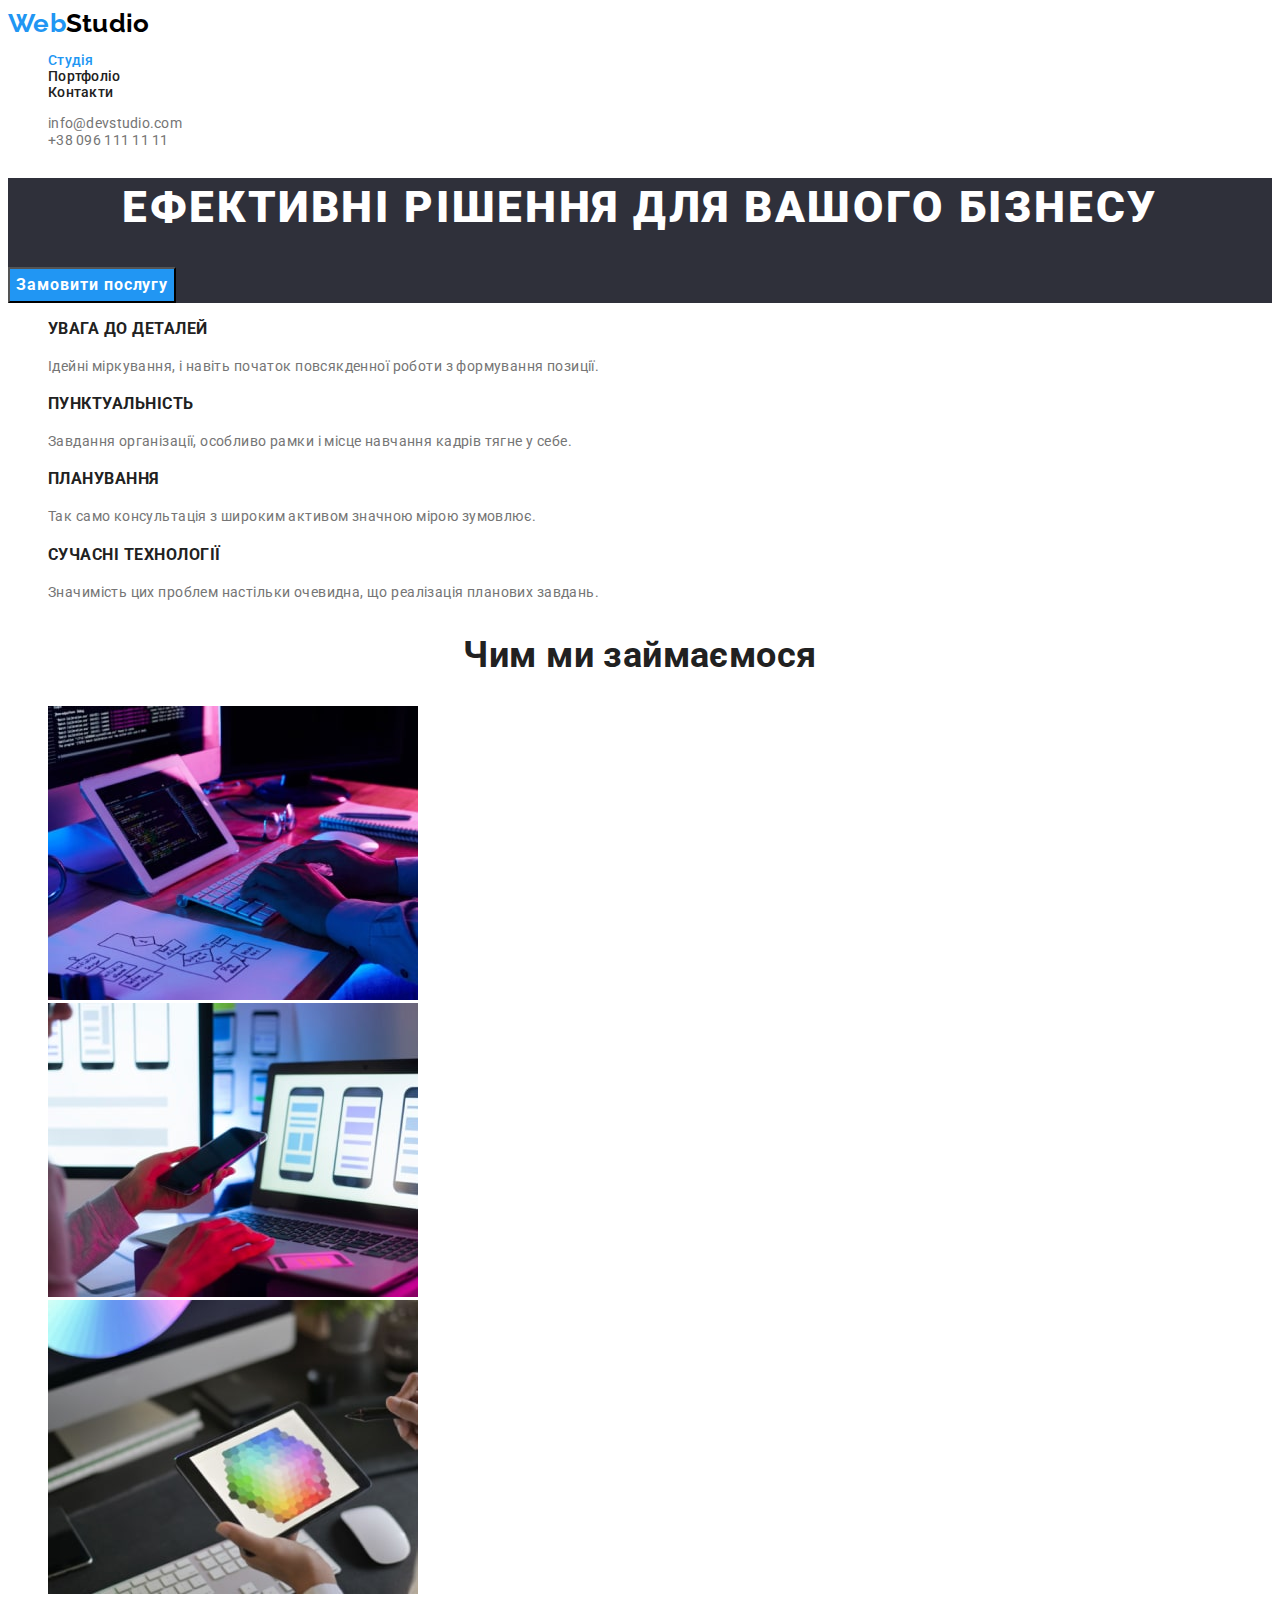
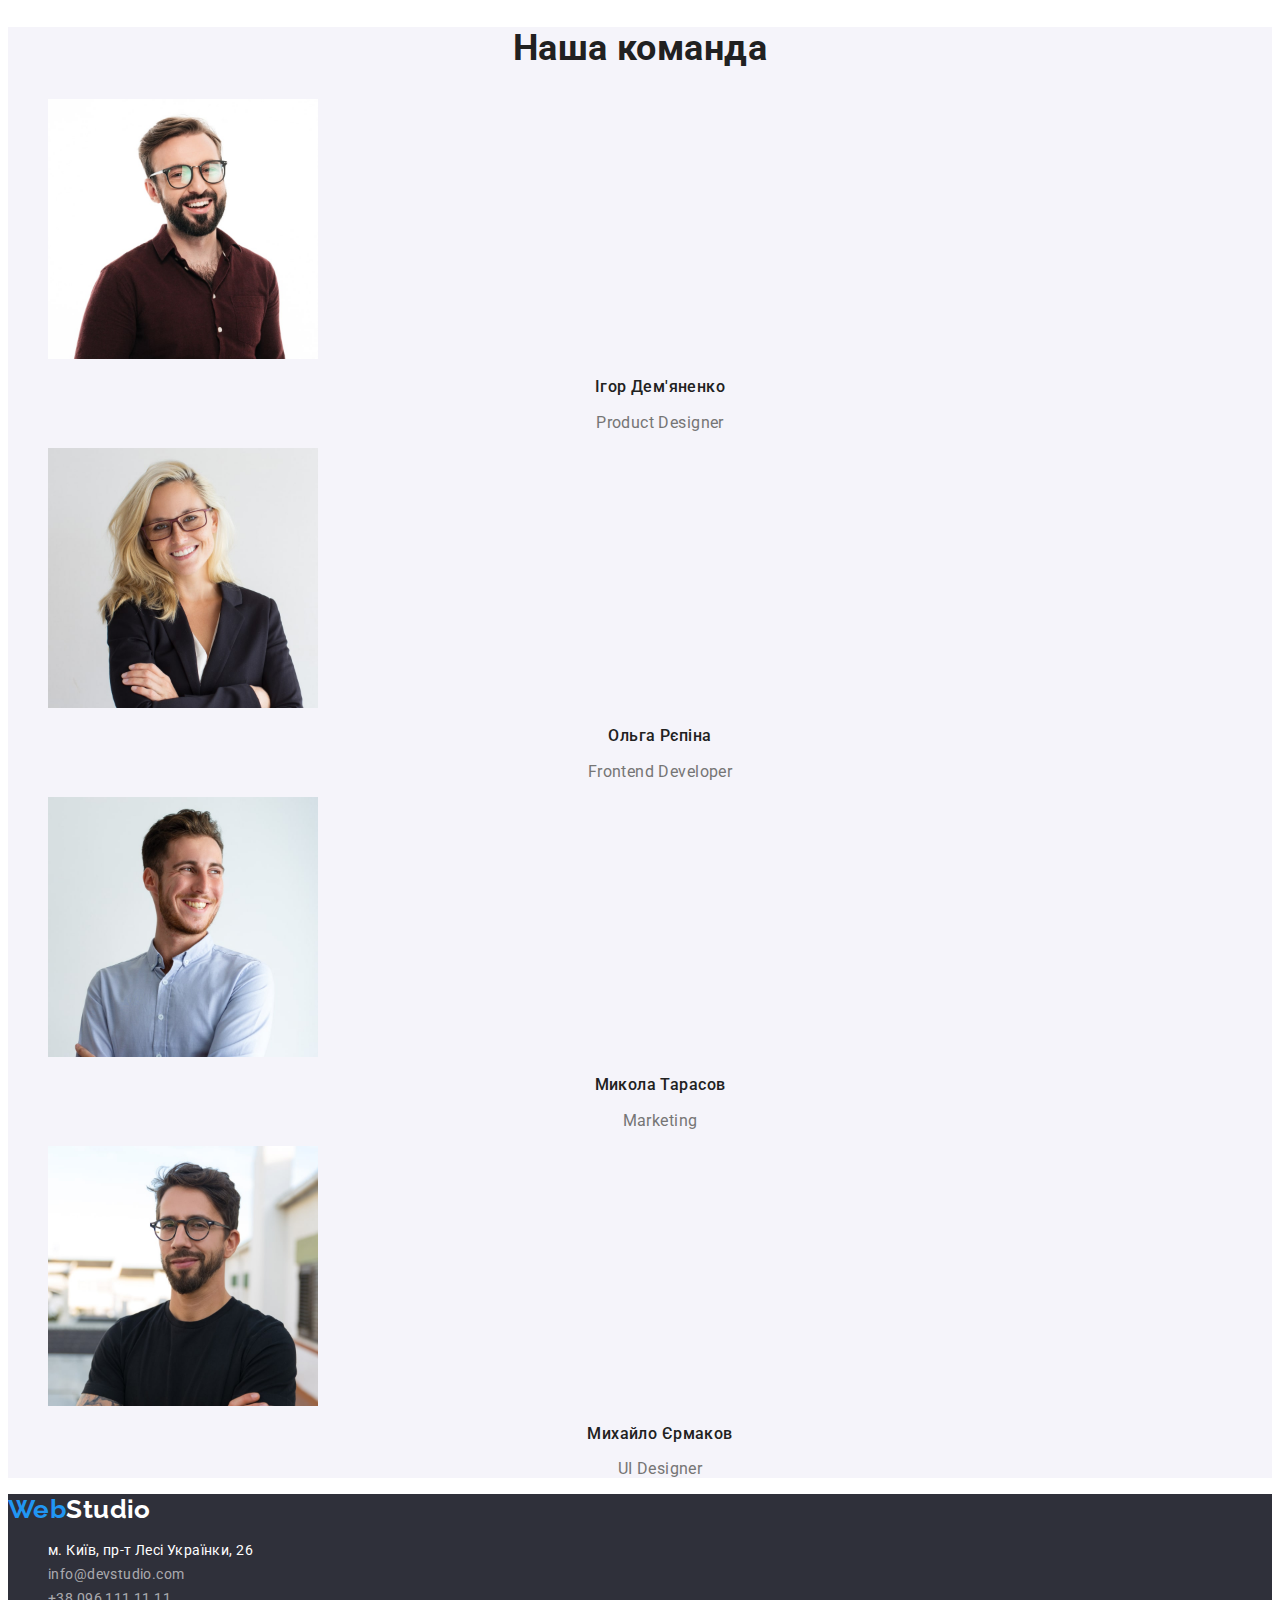
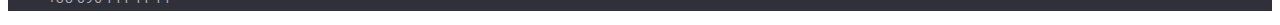
==== index.html @ 3c4848e3 "added initial files" ====
<!DOCTYPE html>
<html lang="uk">
<head>
    <meta charset="UTF-8">
    <meta http-equiv="X-UA-Compatible" content="IE=edge">
    <meta name="viewport" content="width=device-width, initial-scale=1.0">
    <title>WebStudio</title>
    <link
        href="https://fonts.googleapis.com/css2?family=Raleway:wght@700&family=Roboto:wght@400;500;700;900&display=swap"
        rel="stylesheet"/>
    <link rel="stylesheet" href="./css/styles.css">
</head>
<body>
    <header class="header">
        <nav class="header-nav">
            <a class="logo" href="./index.html"><span class="logo-web">Web</span>Studio</a>
            <ul class="header-nav-list list">
                <li><a class="header-nav-link link current" href="./index.html">Студія</a></li>
                <li><a class="header-nav-link link" href="./portfolio.html">Портфоліо</a></li>
                <li><a class="header-nav-link link" href="#">Контакти</a></li>
            </ul>
        </nav>
        <ul class="header-contact-list list">
            <li>
                <a class="header-contact-link link" href="mailto:info@devstudio.com">info@devstudio.com</a>
            </li>
            <li>
                <a class="header-contact-link link" href="tel:+380961111111">+38 096 111 11 11</a>
            </li>
        </ul>
    </header>
    <main>
        <!-- Hero Section -->
        <section class="hero">
            <h1 class="hero-title">Ефективні рішення для вашого бізнесу</h1>
            <button class="hero-btn" type="button">Замовити послугу</button>
        </section>
        <!-- Our Advantages Section -->
        <section class="advantages">
            <h2 class="visually-hidden">Наші переваги</h2>
            <ul class="advantages-list list">
                <li>
                    <h3 class="advantages-list-title">Увага до деталей</h3>
                    <p class="advantages-list-descr">Ідейні міркування, і навіть початок повсякденної роботи з формування позиції.</p>
                </li>
                <li>
                    <h3 class="advantages-list-title">Пунктуальність</h3>
                    <p class="advantages-list-descr">Завдання організації, особливо рамки і місце навчання кадрів тягне у себе.</p>
                </li>
                <li>
                    <h3 class="advantages-list-title">Планування</h3>
                    <p class="advantages-list-descr">Так само консультація з широким активом значною мірою зумовлює.</p>
                </li>
                <li>
                    <h3 class="advantages-list-title">Сучасні технології</h3>
                    <p class="advantages-list-descr">Значимість цих проблем настільки очевидна, що реалізація планових завдань.</p>
                </li>
            </ul>
        </section>
        <!-- About Section -->
        <section class="about">
            <h2 class="about-title">Чим ми займаємося</h2>
            <ul class="about-list list">
                <li><img class="about-list-img" src="./images/about/about-img-1.jpg" alt="Веб студія" width="370" height="294"></li>
                <li><img class="about-list-img" src="./images/about/about-img-2.jpg" alt="Веб студія" width="370" height="294"></li>
                <li><img class="about-list-img" src="./images/about/about-img-3.jpg" alt="Веб студія" width="370" height="294"></li>
            </ul>
        </section>
        <!-- Our team Section -->
        <section class="team">
            <h2 class="team-title">Наша команда</h2>
            <ul class="team-list list">
                <li>
                    <img class="team-list-img" src="./images/team/team-member-1.jpg" alt="Ігор Дем'яненко" width="270" height="260">
                    <h3 class="team-list-title">Ігор Дем'яненко</h3>
                    <p class="team-list-descr">Product Designer</p>
                </li>
                <li>
                    <img class="team-list-img" src="./images/team/team-member-2.jpg" alt="Ольга Рєпіна" width="270" height="260">
                    <h3 class="team-list-title">Ольга Рєпіна</h3>
                    <p class="team-list-descr">Frontend Developer</p>
                </li>
                <li>
                    <img class="team-list-img" src="./images/team/team-member-3.jpg" alt="Микола Тарасов" width="270" height="260">
                    <h3 class="team-list-title">Микола Тарасов</h3>
                    <p class="team-list-descr">Marketing</p>
                </li>
                <li>
                    <img class="team-list-img" src="./images/team/team-member-4.jpg" alt="Михайло Єрмаков" width="270" height="260">
                    <h3 class="team-list-title">Михайло Єрмаков</h3>
                    <p class="team-list-descr">UI Designer</p>
                </li>
            </ul>
        </section>
    </main>
    <footer class="footer">
        <a class="logo" href="./index.html"><span class="logo-web">Web</span>Studio</a>
        <address class="footer-address">
            <ul class="footer-list list">
                <li><a class="footer-list-link link address" href="https://goo.gl/maps/mnZD3GT6xmmtejTY8" rel="noopener noreferrer nofollow" target="_blank">м. Київ, пр-т Лесі Українки, 26</a></li>
                <li><a class="footer-list-link link" href="mailto:info@devstudio.com">info@devstudio.com</a></li>
                <li><a class="footer-list-link link" href="tel:+380961111111">+38 096 111 11 11</a></li>
            </ul>
        </address>
    </footer>
</body>
</html>
---- css/styles.css ----
:root {
    --first-primary-color: #212121;
    --second-primary-color: #757575;
    --accent-color: #2196F3;
    --white: #FFFFFF;
    --black: #000000;
    --grey: rgba(255, 255, 255, 0.6);
    --secondary-background-color: #2F303A;
    --additional-background-color: #F5F4FA;
    --active-btn-color: #188CE8;
}
/* body */
body {
    font-family: "Roboto", sans-serif;
    font-size: 14px;
    letter-spacing: 0.03em;
    color: var(--first-primary-color);
    background-color: var(--white);
}
/* link */
.link {
    text-decoration: none;
}
/* header */
.logo {
    font-family:"Raleway", sans-serif;
    font-weight: 700;
    font-size: 26px;
    line-height: 1.19;
    text-decoration: none;
}
.header .logo {
    color: var(--black);
}

.list {
    list-style: none;
}

.header-nav{
    font-weight: 500;
    line-height: 1.14;
    letter-spacing: 0.02em;
}

.header-nav-link {
    letter-spacing: 0.02em;
    color: var(--first-primary-color);
}
.link.current {
    color: var(--accent-color);
}
.header-contact-link {
    color: var(--second-primary-color);
    letter-spacing: 0.02em;
    line-height: 1.14;
}
/* hero */
.hero {
    background-color: var(--secondary-background-color);
}
.hero-title {
    font-weight: 900;
    font-size: 44px;
    line-height: 1.36;
    text-align: center;
    letter-spacing: 0.06em;
    text-transform: uppercase;
    color: var(--white);
}

.hero-btn {
    font-weight: 700;
    font-size: 16px;
    line-height: 1.86;
    /* display: flex;
    align-items: center; */
    text-align: center;
    letter-spacing: 0.06em;
    background-color: var(--accent-color);
    color: var(--white);
    cursor: pointer;
    font-family: inherit;
}
.hero-btn:hover, .hero-btn:focus {
    background-color: var(--active-btn-color);
}
/* Advantages Section */
.advantages-list-title {
    font-weight: 700;
    line-height: 1.14;
    letter-spacing: 0.03em;
    text-transform: uppercase;
}
.advantages-list-descr {
    line-height: 1.71;
    color: var(--second-primary-color)
}
/* About Section */
.about-title {
    font-weight: 700;
    font-size: 36px;
    line-height: 1.17;
    text-align: center;
}
/* Our Team Section */
.team {
   background-color: var(--additional-background-color);
}
.team-title {
    font-weight: 700;
    font-size: 36px;
    line-height: 1.17;
    text-align: center;
}
.team-list-title{
    font-weight: 500;
    font-size: 16px;
    line-height: 1.17;
    text-align: center;
}
.team-list-descr {
    font-size: 16px;
    line-height: 1.19;
    text-align: center;
    color: var(--second-primary-color)
}
/* footer */
.footer .logo {
    color: var(--white);
}


.logo-web {
    color: var(--accent-color);
}

.footer {
    background-color: var(--secondary-background-color);
}
.footer-list-link {
    line-height: 1.71;    
    color: var(--grey);
    font-style: inherit;
}
.footer-address{
    font-style: normal;
}
.address {
    color: var(--white)
}

.link:hover,
.link:focus {
    color: var(--accent-color);
}
.visually-hidden {
    position: absolute;
    white-space: nowrap;
    width: 1px;
    height: 1px;
    overflow: hidden;
    border: 0;
    padding: 0;
    clip: rect(0 0 0 0);
    clip-path: inset(50%);
    margin: -1px;
}
.list {
    list-style: none;
}

/* portfolio.html */
/* Projects Section */
.projects-list-title {
font-weight: 700;
font-size: 18px;
line-height: 2;
letter-spacing: 0.06em;
color: var(--first-primary-color);
}
.projects-list-category {
    font-size: 16px;
    line-height: 1.86;    
    color: var(--second-primary-color);
}
.projects-btn {
    font-family: inherit;
    font-weight: 500;
    font-size: 16px;
    line-height: 1.63;
    text-align: center;
    color: inherit;
    letter-spacing: inherit;
    cursor: pointer;
}

.projects-btn:hover,
.projects-btn:focus {
    background-color: var(--accent-color);
    color:var(--white)
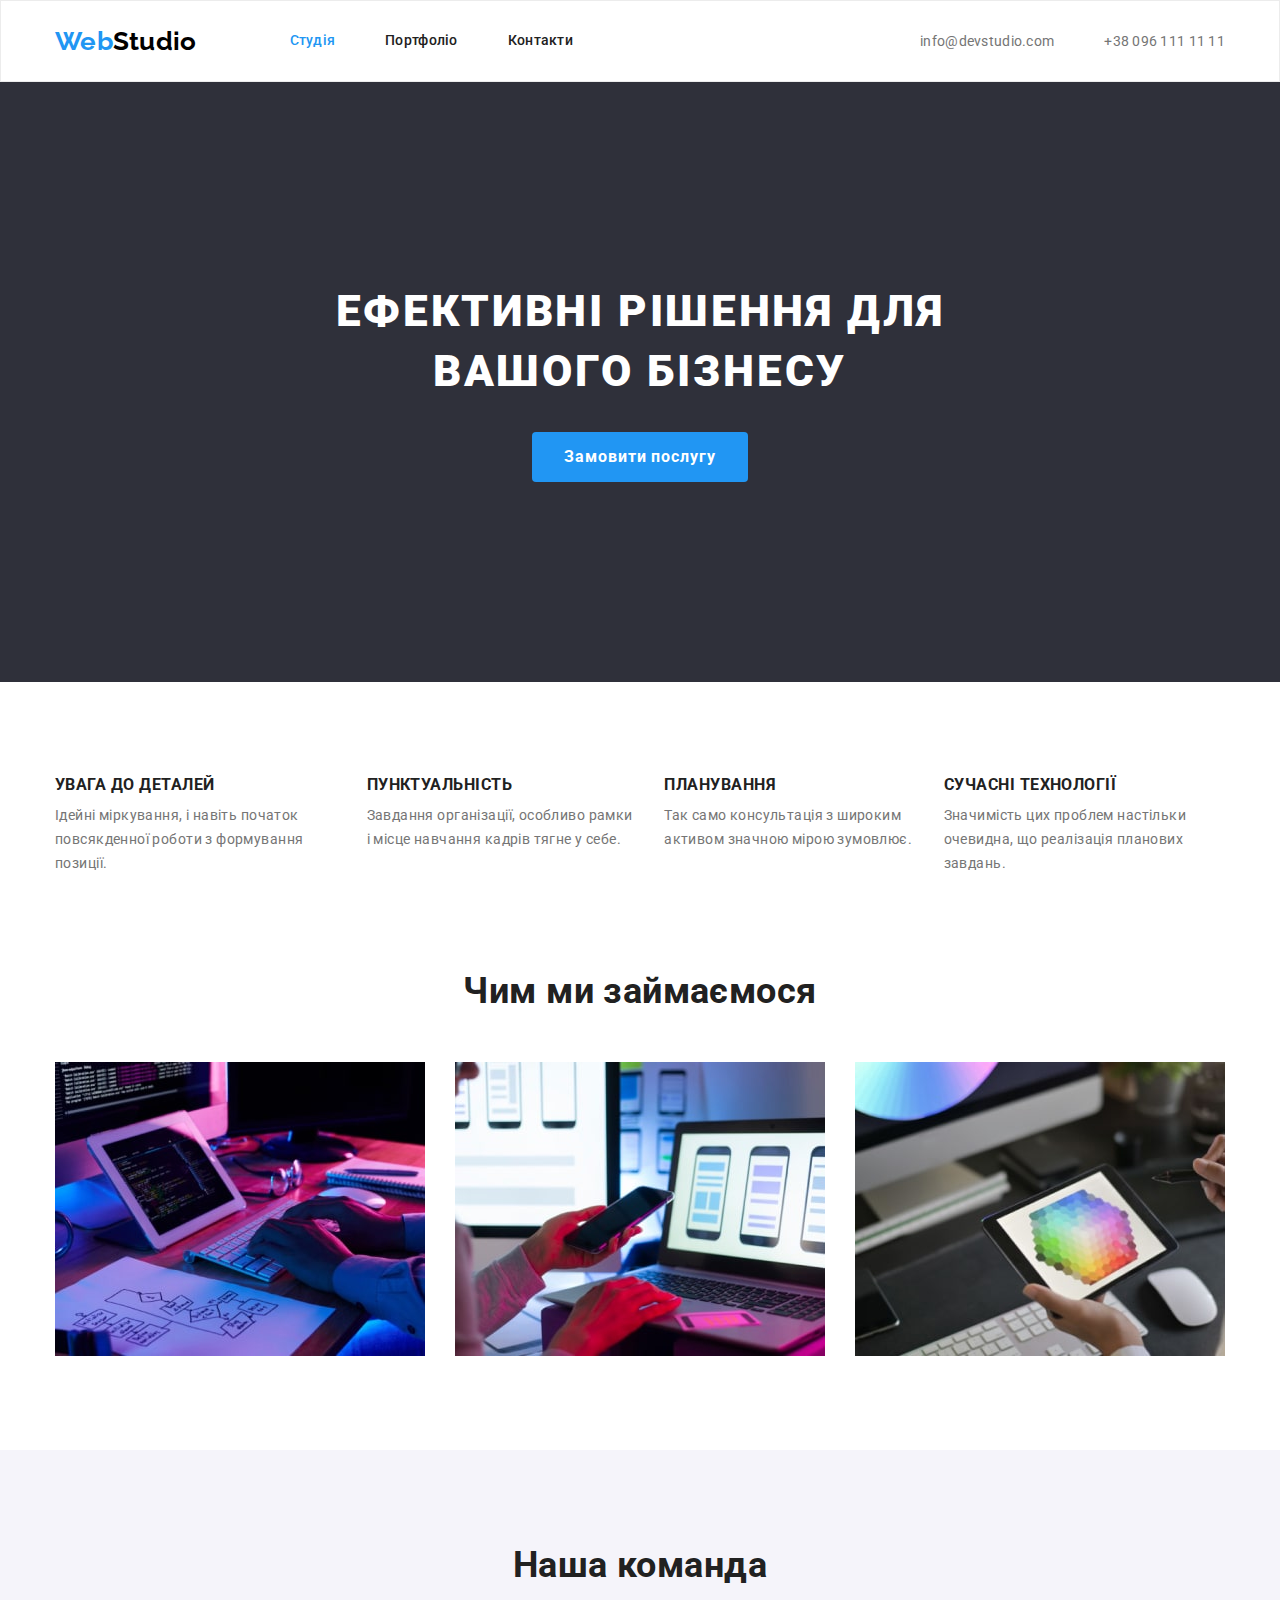
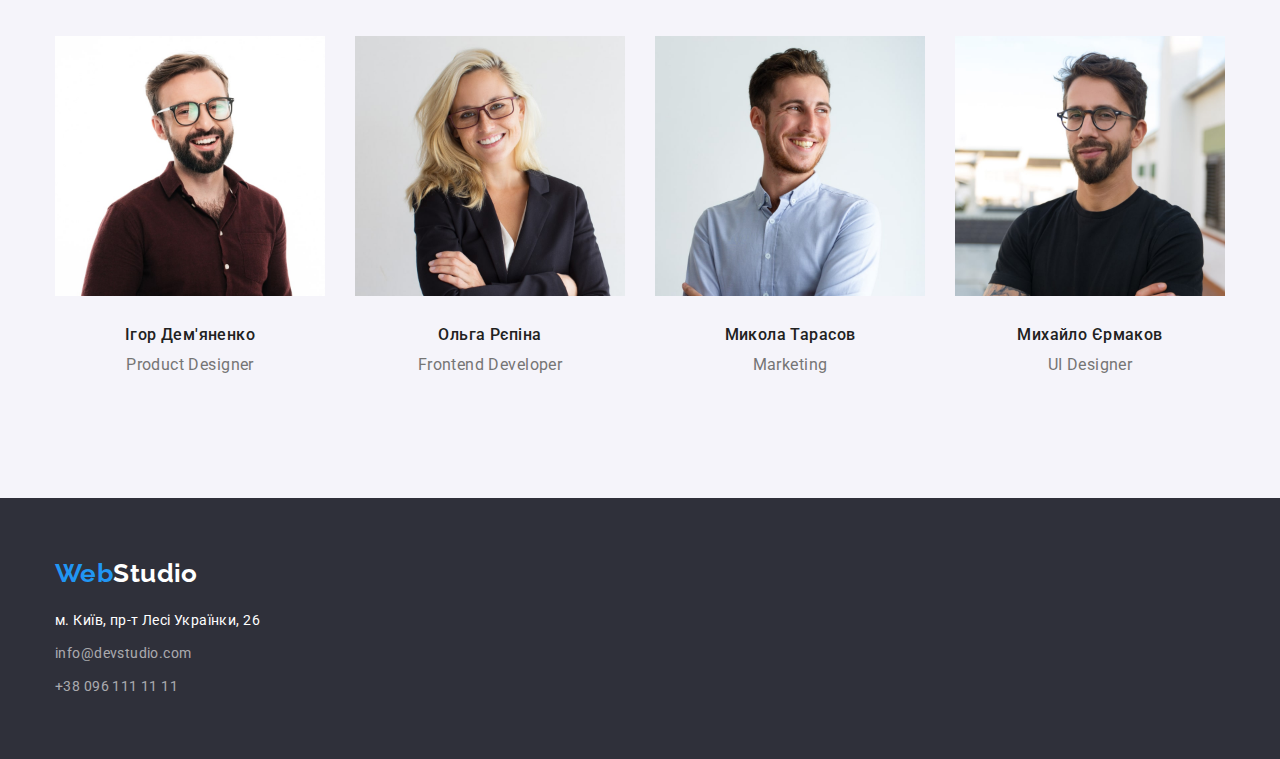
==== commit ae971d25: "added styles for geometry, positioning using flexbox" ====
--- a/index.html
+++ b/index.html
@@ -8,100 +8,113 @@
     <link
         href="https://fonts.googleapis.com/css2?family=Raleway:wght@700&family=Roboto:wght@400;500;700;900&display=swap"
         rel="stylesheet"/>
-    <link rel="stylesheet" href="./css/styles.css">
+    <link rel="stylesheet" href="https://cdnjs.cloudflare.com/ajax/libs/modern-normalize/1.1.0/modern-normalize.min.css"/>
+    <link rel="stylesheet" href="./css/styles.css"/>
 </head>
 <body>
     <header class="header">
-        <nav class="header-nav">
-            <a class="logo" href="./index.html"><span class="logo-web">Web</span>Studio</a>
-            <ul class="header-nav-list list">
-                <li><a class="header-nav-link link current" href="./index.html">Студія</a></li>
-                <li><a class="header-nav-link link" href="./portfolio.html">Портфоліо</a></li>
-                <li><a class="header-nav-link link" href="#">Контакти</a></li>
+        <div class="container">
+            <nav class="header-nav">
+                <a class="logo" href="./index.html"><span class="logo-web">Web</span>Studio</a>
+                <ul class="header-nav-list list">
+                    <li class="item"><a class="header-nav-link link current" href="./index.html">Студія</a></li>
+                    <li class="item"><a class="header-nav-link link" href="./portfolio.html">Портфоліо</a></li>
+                    <li class="item"><a class="header-nav-link link" href="#">Контакти</a></li>
+                </ul>
+            </nav>
+            <ul class="header-contact-list list">
+                <li class="item">
+                    <a class="header-contact-link link" href="mailto:info@devstudio.com">info@devstudio.com</a>
+                </li>
+                <li class="item">
+                    <a class="header-contact-link link" href="tel:+380961111111">+38 096 111 11 11</a>
+                </li>
             </ul>
-        </nav>
-        <ul class="header-contact-list list">
-            <li>
-                <a class="header-contact-link link" href="mailto:info@devstudio.com">info@devstudio.com</a>
-            </li>
-            <li>
-                <a class="header-contact-link link" href="tel:+380961111111">+38 096 111 11 11</a>
-            </li>
-        </ul>
+        </div>
     </header>
     <main>
         <!-- Hero Section -->
-        <section class="hero">
+        <section class="hero other-paddings">
             <h1 class="hero-title">Ефективні рішення для вашого бізнесу</h1>
             <button class="hero-btn" type="button">Замовити послугу</button>
         </section>
         <!-- Our Advantages Section -->
-        <section class="advantages">
-            <h2 class="visually-hidden">Наші переваги</h2>
-            <ul class="advantages-list list">
-                <li>
-                    <h3 class="advantages-list-title">Увага до деталей</h3>
-                    <p class="advantages-list-descr">Ідейні міркування, і навіть початок повсякденної роботи з формування позиції.</p>
-                </li>
-                <li>
-                    <h3 class="advantages-list-title">Пунктуальність</h3>
-                    <p class="advantages-list-descr">Завдання організації, особливо рамки і місце навчання кадрів тягне у себе.</p>
-                </li>
-                <li>
-                    <h3 class="advantages-list-title">Планування</h3>
-                    <p class="advantages-list-descr">Так само консультація з широким активом значною мірою зумовлює.</p>
-                </li>
-                <li>
-                    <h3 class="advantages-list-title">Сучасні технології</h3>
-                    <p class="advantages-list-descr">Значимість цих проблем настільки очевидна, що реалізація планових завдань.</p>
-                </li>
-            </ul>
+        <section class="advantages no-bottom-padding">
+            <div class="container">
+                <h2 class="visually-hidden">Наші переваги</h2>
+                <ul class="advantages-list list">
+                    <li class="item">
+                        <h3 class="advantages-list-title">Увага до деталей</h3>
+                        <p class="advantages-list-descr">Ідейні міркування, і навіть початок повсякденної роботи з формування позиції.
+                        </p>
+                    </li>
+                    <li class="item">
+                        <h3 class="advantages-list-title">Пунктуальність</h3>
+                        <p class="advantages-list-descr">Завдання організації, особливо рамки і місце навчання кадрів тягне у себе.</p>
+                    </li>
+                    <li class="item">
+                        <h3 class="advantages-list-title">Планування</h3>
+                        <p class="advantages-list-descr">Так само консультація з широким активом значною мірою зумовлює.</p>
+                    </li>
+                    <li class="item">
+                        <h3 class="advantages-list-title">Сучасні технології</h3>
+                        <p class="advantages-list-descr">Значимість цих проблем настільки очевидна, що реалізація планових завдань.</p>
+                    </li>
+                </ul>
+            </div>
         </section>
         <!-- About Section -->
         <section class="about">
-            <h2 class="about-title">Чим ми займаємося</h2>
-            <ul class="about-list list">
-                <li><img class="about-list-img" src="./images/about/about-img-1.jpg" alt="Веб студія" width="370" height="294"></li>
-                <li><img class="about-list-img" src="./images/about/about-img-2.jpg" alt="Веб студія" width="370" height="294"></li>
-                <li><img class="about-list-img" src="./images/about/about-img-3.jpg" alt="Веб студія" width="370" height="294"></li>
-            </ul>
+            <div class="container">
+                <h2 class="about-title">Чим ми займаємося</h2>
+                <ul class="about-list list">
+                    <li class="item"><img class="about-list-img" src="./images/about/about-img-1.jpg" alt="Веб студія" width="370" height="294"></li>
+                    <li class="item"><img class="about-list-img" src="./images/about/about-img-2.jpg" alt="Веб студія" width="370" height="294"></li>
+                    <li class="item"><img class="about-list-img" src="./images/about/about-img-3.jpg" alt="Веб студія" width="370" height="294"></li>
+                </ul>
+            </div>
         </section>
         <!-- Our team Section -->
         <section class="team">
-            <h2 class="team-title">Наша команда</h2>
-            <ul class="team-list list">
-                <li>
-                    <img class="team-list-img" src="./images/team/team-member-1.jpg" alt="Ігор Дем'яненко" width="270" height="260">
-                    <h3 class="team-list-title">Ігор Дем'яненко</h3>
-                    <p class="team-list-descr">Product Designer</p>
-                </li>
-                <li>
-                    <img class="team-list-img" src="./images/team/team-member-2.jpg" alt="Ольга Рєпіна" width="270" height="260">
-                    <h3 class="team-list-title">Ольга Рєпіна</h3>
-                    <p class="team-list-descr">Frontend Developer</p>
-                </li>
-                <li>
-                    <img class="team-list-img" src="./images/team/team-member-3.jpg" alt="Микола Тарасов" width="270" height="260">
-                    <h3 class="team-list-title">Микола Тарасов</h3>
-                    <p class="team-list-descr">Marketing</p>
-                </li>
-                <li>
-                    <img class="team-list-img" src="./images/team/team-member-4.jpg" alt="Михайло Єрмаков" width="270" height="260">
-                    <h3 class="team-list-title">Михайло Єрмаков</h3>
-                    <p class="team-list-descr">UI Designer</p>
-                </li>
-            </ul>
+            <div class="container">
+                <h2 class="team-title">Наша команда</h2>
+                <ul class="team-list list">
+                    <li class="item">
+                        <img class="team-list-img" src="./images/team/team-member-1.jpg" alt="Ігор Дем'яненко" width="270" height="260">
+                        <h3 class="team-list-title">Ігор Дем'яненко</h3>
+                        <p class="team-list-descr">Product Designer</p>
+                    </li>
+                    <li class="item">
+                        <img class="team-list-img" src="./images/team/team-member-2.jpg" alt="Ольга Рєпіна" width="270" height="260">
+                        <h3 class="team-list-title">Ольга Рєпіна</h3>
+                        <p class="team-list-descr">Frontend Developer</p>
+                    </li>
+                    <li class="item">
+                        <img class="team-list-img" src="./images/team/team-member-3.jpg" alt="Микола Тарасов" width="270" height="260">
+                        <h3 class="team-list-title">Микола Тарасов</h3>
+                        <p class="team-list-descr">Marketing</p>
+                    </li>
+                    <li class="item">
+                        <img class="team-list-img" src="./images/team/team-member-4.jpg" alt="Михайло Єрмаков" width="270" height="260">
+                        <h3 class="team-list-title">Михайло Єрмаков</h3>
+                        <p class="team-list-descr">UI Designer</p>
+                    </li>
+                </ul>
+            </div>
         </section>
     </main>
     <footer class="footer">
-        <a class="logo" href="./index.html"><span class="logo-web">Web</span>Studio</a>
-        <address class="footer-address">
-            <ul class="footer-list list">
-                <li><a class="footer-list-link link address" href="https://goo.gl/maps/mnZD3GT6xmmtejTY8" rel="noopener noreferrer nofollow" target="_blank">м. Київ, пр-т Лесі Українки, 26</a></li>
-                <li><a class="footer-list-link link" href="mailto:info@devstudio.com">info@devstudio.com</a></li>
-                <li><a class="footer-list-link link" href="tel:+380961111111">+38 096 111 11 11</a></li>
-            </ul>
-        </address>
+        <div class="container">
+            <a class="logo" href="./index.html"><span class="logo-web">Web</span>Studio</a>
+            <address class="footer-address">
+                <ul class="footer-list list">
+                    <li class="item"><a class="footer-list-link link address" href="https://goo.gl/maps/mnZD3GT6xmmtejTY8"
+                            rel="noopener noreferrer nofollow" target="_blank">м. Київ, пр-т Лесі Українки, 26</a></li>
+                    <li class="item"><a class="footer-list-link link" href="mailto:info@devstudio.com">info@devstudio.com</a></li>
+                    <li class="item"><a class="footer-list-link link" href="tel:+380961111111">+38 096 111 11 11</a></li>
+                </ul>
+            </address>
+        </div>
     </footer>
 </body>
 </html>--- a/css/styles.css
+++ b/css/styles.css
@@ -21,6 +21,24 @@
 .link {
     text-decoration: none;
 }
+/* glabal margins reset */
+h1,h2,h3,h4,h5,h6,p,ul {
+    margin-top: 0;
+    margin-bottom: 0;
+}
+/* img */
+img {
+    display: block;
+}
+.container {
+    margin-left: auto;
+    margin-right: auto;
+    padding-left: 15px;
+    padding-right: 15px;
+    width: 1200px;
+    /* outline: 1px solid tomato; */
+}
+
 /* header */
 .logo {
     font-family:"Raleway", sans-serif;
@@ -29,37 +47,93 @@
     line-height: 1.19;
     text-decoration: none;
 }
+.header {
+    border: 1px solid #ECECEC;
+}
 .header .logo {
+    margin-right: 93px;
+
     color: var(--black);
 }
 
 .list {
     list-style: none;
-}
-
-.header-nav{
+    padding-left: 0px;
+}
+
+header > .container {
+    align-items: center;
+    display: flex;
+    justify-content: space-between; 
+}
+
+.header-nav {
+    display: flex;
+    align-items: center;
+
     font-weight: 500;
     line-height: 1.14;
     letter-spacing: 0.02em;
 }
 
+.header-nav-list {
+    align-items: center;
+    display: flex;
+}
+
+.header-nav-list .item:not(:last-child) {
+    margin-right: 50px;
+}
 .header-nav-link {
+    display: block;
+    padding-top: 32px;
+    padding-bottom: 32px;
+
     letter-spacing: 0.02em;
     color: var(--first-primary-color);
 }
+
 .link.current {
     color: var(--accent-color);
+}
+
+.header-contact-list {
+    display: flex;
+}
+
+.header-contact-list .item + .item {
+    margin-left: 50px;
 }
 .header-contact-link {
     color: var(--second-primary-color);
     letter-spacing: 0.02em;
     line-height: 1.14;
 }
+/* sections */
+section {
+    padding-top: 94px;
+    padding-bottom: 94px;
+}
+section.other-paddings {
+    padding-top: 200px;
+    padding-bottom: 200px;
+}
+section.no-bottom-padding {
+    padding-bottom: 0px;
+}
+/* ??? 0 or 0px */
 /* hero */
 .hero {
     background-color: var(--secondary-background-color);
-}
+    text-align: center;
+}
+
 .hero-title {
+    margin-bottom: 30px;
+    margin-left: auto;
+    margin-right: auto;
+    width: 696px;
+
     font-weight: 900;
     font-size: 44px;
     line-height: 1.36;
@@ -70,23 +144,41 @@
 }
 
 .hero-btn {
+    height: 50px;
+    min-width: 216px;
+
     font-weight: 700;
     font-size: 16px;
     line-height: 1.86;
-    /* display: flex;
-    align-items: center; */
     text-align: center;
     letter-spacing: 0.06em;
+    font-family: inherit;
+
+    border-radius: 4px;
+    border: none;
     background-color: var(--accent-color);
     color: var(--white);
     cursor: pointer;
-    font-family: inherit;
+    
 }
 .hero-btn:hover, .hero-btn:focus {
     background-color: var(--active-btn-color);
 }
 /* Advantages Section */
+.advantages-list {
+    display: flex;
+}
+
+.advantages-list .item:not(:last-child) {
+    margin-right: 30px;
+}
+
+.advantages-list .item {
+    width: calc((100%-90px)/4);
+}
 .advantages-list-title {
+    margin-bottom: 10px;
+
     font-weight: 700;
     line-height: 1.14;
     letter-spacing: 0.03em;
@@ -98,28 +190,56 @@
 }
 /* About Section */
 .about-title {
+    margin-bottom: 50px;
+
     font-weight: 700;
     font-size: 36px;
     line-height: 1.17;
     text-align: center;
+}
+
+.about-list {
+    display: flex;
+}
+
+.about-list .item:not(:last-child) {
+    margin-right: 30px;
 }
 /* Our Team Section */
 .team {
    background-color: var(--additional-background-color);
 }
 .team-title {
+    margin-bottom: 50px;
+
     font-weight: 700;
     font-size: 36px;
     line-height: 1.17;
     text-align: center;
 }
-.team-list-title{
+
+.team-list {
+    display: flex;
+}
+
+.team-list .item:not(:last-child) {
+    margin-right: 30px;
+}
+.team-list-img{
+    margin-bottom: 30px;
+}
+
+.team-list-title {
+    margin-bottom: 10px;
+
     font-weight: 500;
     font-size: 16px;
     line-height: 1.17;
     text-align: center;
 }
 .team-list-descr {
+    margin-bottom: 30px;
+
     font-size: 16px;
     line-height: 1.19;
     text-align: center;
@@ -127,6 +247,8 @@
 }
 /* footer */
 .footer .logo {
+    display: block;
+    margin-bottom: 20px;
     color: var(--white);
 }
 
@@ -138,6 +260,16 @@
 .footer {
     background-color: var(--secondary-background-color);
 }
+
+.footer > .container {
+    padding-top: 60px;
+    padding-bottom: 60px;
+}
+
+.footer-list .item:not(:last-child) {
+    margin-bottom: 9px;
+}
+
 .footer-list-link {
     line-height: 1.71;    
     color: var(--grey);
@@ -172,19 +304,62 @@
 
 /* portfolio.html */
 /* Projects Section */
+.projects-btn-list {
+    display: flex;
+    justify-content: center;
+    margin-bottom: 50px;
+}
+
+.projects-btn-list .item:not(:last-child) {
+    margin-right: 8px;
+}
+
+.projects-list {
+    display: flex;
+    flex-wrap: wrap;
+}
+
+.projects-list .item {
+    /* width: calc((100%-60px)/3); */
+    margin-right: 30px;
+    margin-bottom: 30px;
+    box-sizing: border-box;
+    
+}
+.card-border {
+    border: 1px solid #EEEEEE;
+}
+
+.projects-list .item:nth-child(3n) {
+    margin-right: 0px;
+}
+
+.projects {
+    margin-bottom: -30px;
+}
+
 .projects-list-title {
-font-weight: 700;
-font-size: 18px;
-line-height: 2;
-letter-spacing: 0.06em;
-color: var(--first-primary-color);
+    margin-top: 20px;
+    margin-bottom: 4px;
+    margin-left: 24px;
+
+    font-weight: 700;
+    font-size: 18px;
+    line-height: 2;
+    letter-spacing: 0.06em;
+    color: var(--first-primary-color);
 }
 .projects-list-category {
+    margin-bottom: 20px;
+    margin-left: 24px;
+
     font-size: 16px;
     line-height: 1.86;    
     color: var(--second-primary-color);
 }
 .projects-btn {
+    padding: 6px 22px;
+
     font-family: inherit;
     font-weight: 500;
     font-size: 16px;
@@ -193,6 +368,8 @@
     color: inherit;
     letter-spacing: inherit;
     cursor: pointer;
+    border-radius: 4px;
+    border: none;
 }
 
 .projects-btn:hover,
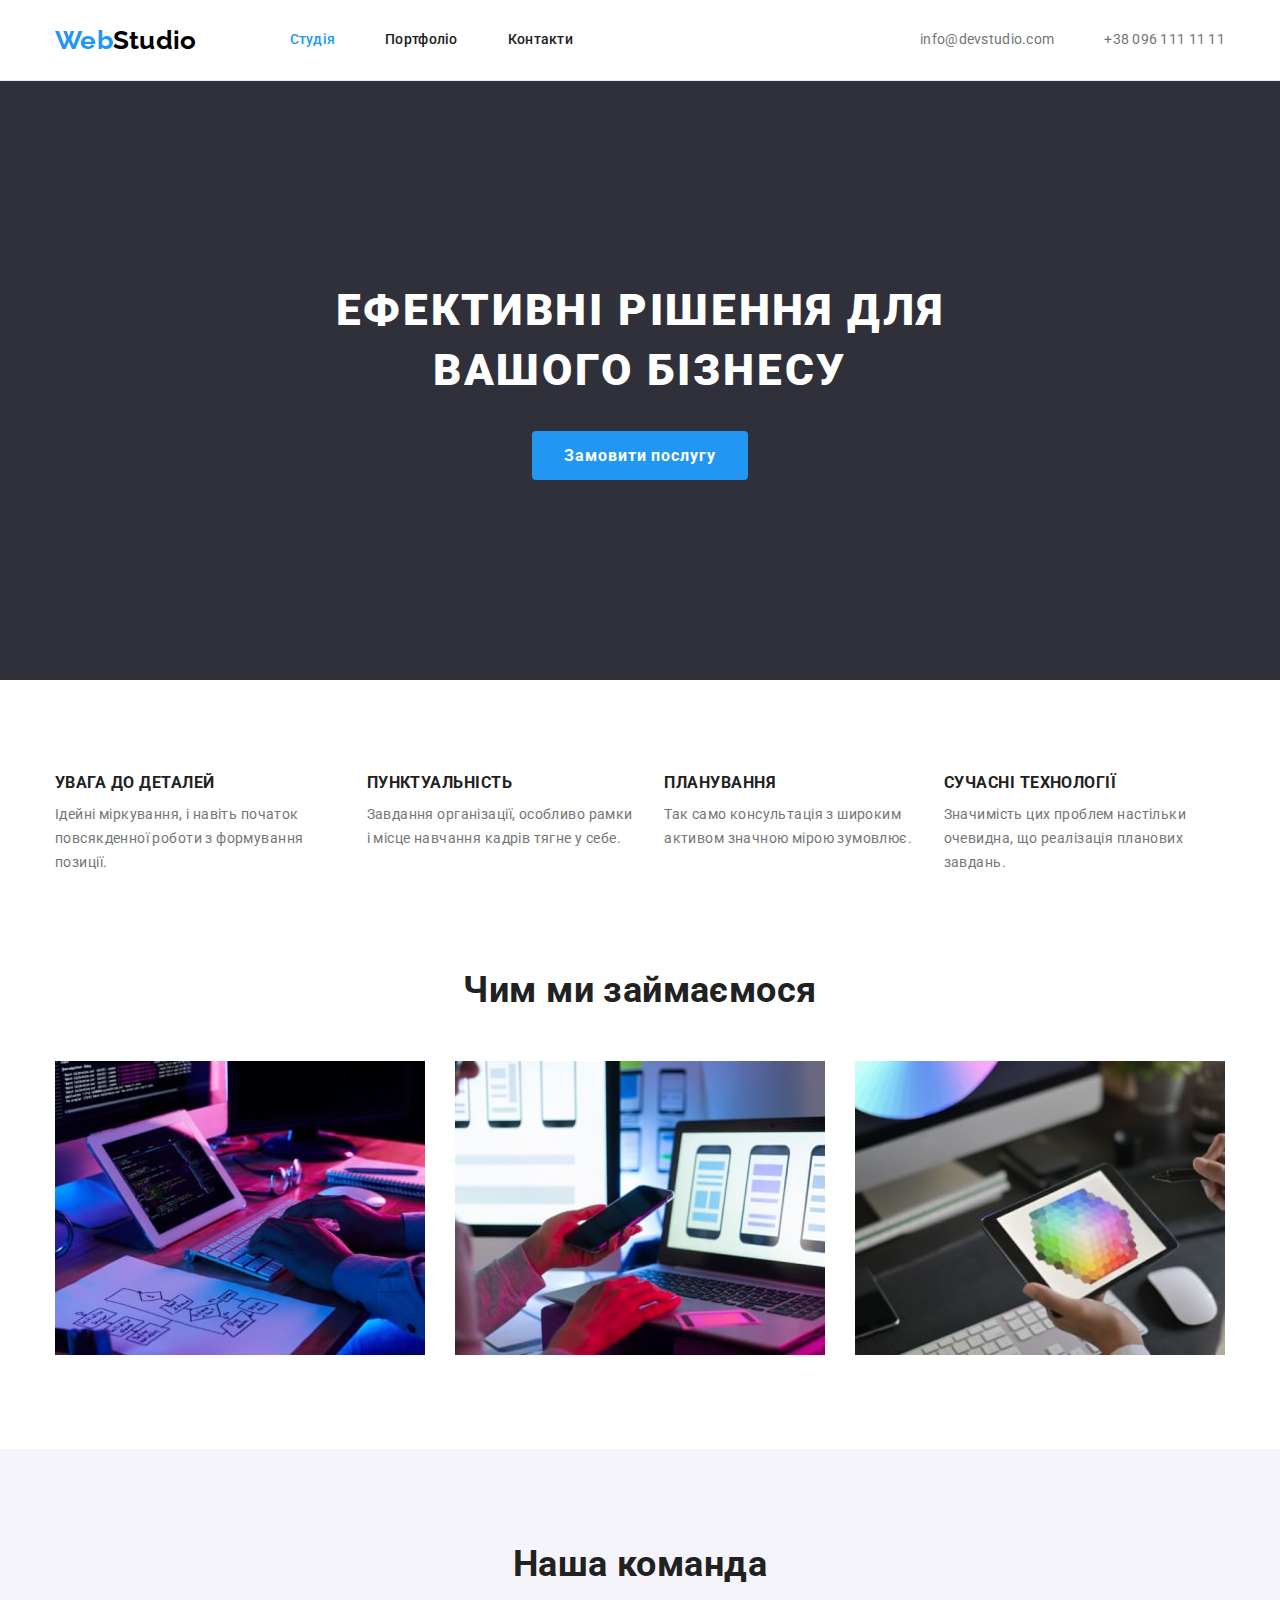
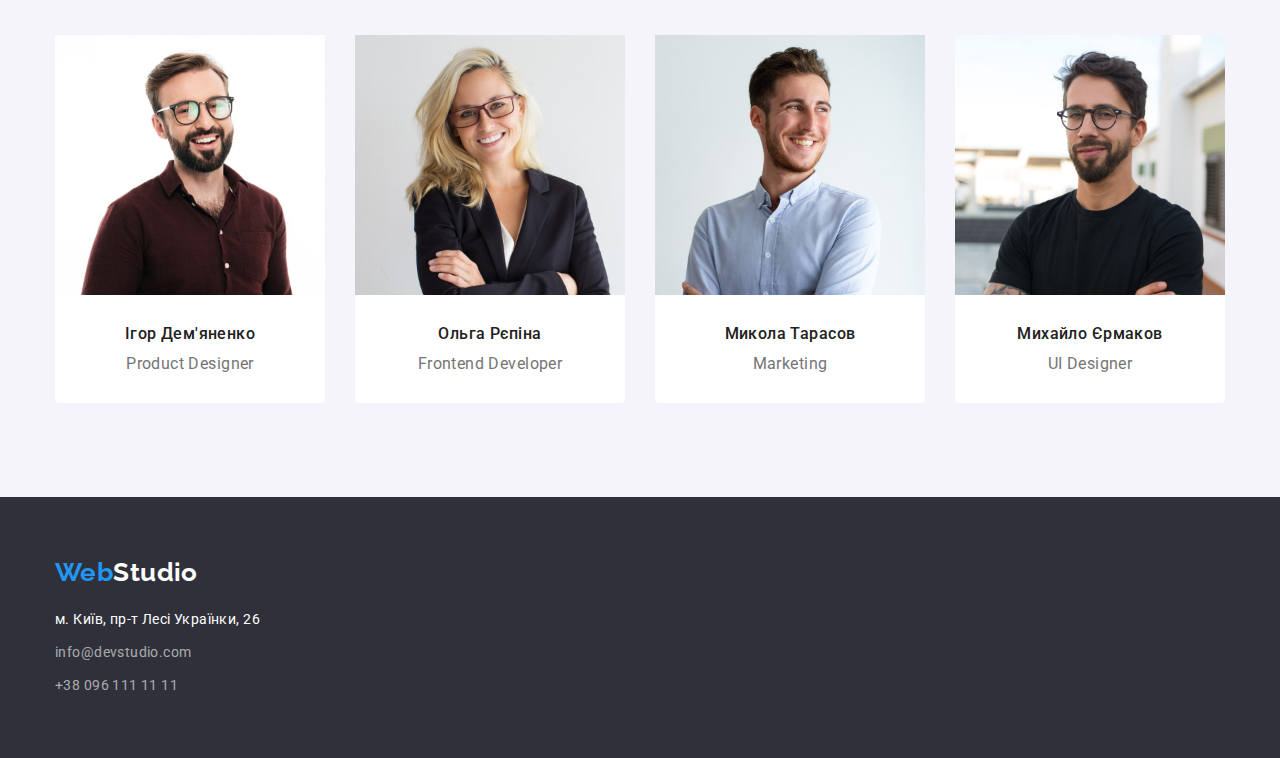
==== commit c151a2e9: "changes due to mentor's comments" ====
--- a/index.html
+++ b/index.html
@@ -81,23 +81,31 @@
                 <ul class="team-list list">
                     <li class="item">
                         <img class="team-list-img" src="./images/team/team-member-1.jpg" alt="Ігор Дем'яненко" width="270" height="260">
-                        <h3 class="team-list-title">Ігор Дем'яненко</h3>
-                        <p class="team-list-descr">Product Designer</p>
+                        <div class="team-container">
+                            <h3 class="team-list-title">Ігор Дем'яненко</h3>
+                            <p class="team-list-descr">Product Designer</p>
+                        </div>
                     </li>
                     <li class="item">
                         <img class="team-list-img" src="./images/team/team-member-2.jpg" alt="Ольга Рєпіна" width="270" height="260">
-                        <h3 class="team-list-title">Ольга Рєпіна</h3>
-                        <p class="team-list-descr">Frontend Developer</p>
+                        <div class="team-container">
+                            <h3 class="team-list-title">Ольга Рєпіна</h3>
+                            <p class="team-list-descr">Frontend Developer</p>
+                        </div>
                     </li>
                     <li class="item">
                         <img class="team-list-img" src="./images/team/team-member-3.jpg" alt="Микола Тарасов" width="270" height="260">
-                        <h3 class="team-list-title">Микола Тарасов</h3>
-                        <p class="team-list-descr">Marketing</p>
+                        <div class="team-container">
+                            <h3 class="team-list-title">Микола Тарасов</h3>
+                            <p class="team-list-descr">Marketing</p>
+                        </div>
                     </li>
                     <li class="item">
                         <img class="team-list-img" src="./images/team/team-member-4.jpg" alt="Михайло Єрмаков" width="270" height="260">
-                        <h3 class="team-list-title">Михайло Єрмаков</h3>
-                        <p class="team-list-descr">UI Designer</p>
+                        <div class="team-container">
+                            <h3 class="team-list-title">Михайло Єрмаков</h3>
+                            <p class="team-list-descr">UI Designer</p>
+                        </div>
                     </li>
                 </ul>
             </div>
--- a/css/styles.css
+++ b/css/styles.css
@@ -29,6 +29,7 @@
 /* img */
 img {
     display: block;
+    max-width: 100%;
 }
 .container {
     margin-left: auto;
@@ -36,7 +37,6 @@
     padding-left: 15px;
     padding-right: 15px;
     width: 1200px;
-    /* outline: 1px solid tomato; */
 }
 
 /* header */
@@ -47,12 +47,15 @@
     line-height: 1.19;
     text-decoration: none;
 }
+
 .header {
-    border: 1px solid #ECECEC;
-}
+    border-bottom-width: 1px;
+    border-bottom-style: solid;
+    border-bottom-color:#ECECEC;
+}
+
 .header .logo {
     margin-right: 93px;
-
     color: var(--black);
 }
 
@@ -105,6 +108,10 @@
     margin-left: 50px;
 }
 .header-contact-link {
+    display: block;
+    padding-top: 32px;
+    padding-bottom: 32px;
+
     color: var(--second-primary-color);
     letter-spacing: 0.02em;
     line-height: 1.14;
@@ -144,8 +151,7 @@
 }
 
 .hero-btn {
-    height: 50px;
-    min-width: 216px;
+    padding: 10px 32px;
 
     font-weight: 700;
     font-size: 16px;
@@ -222,12 +228,14 @@
     display: flex;
 }
 
+.team-list .item {
+    background-color: var(--white);
+    border-radius: 0px 0px 4px 4px;
+}
+
 .team-list .item:not(:last-child) {
     margin-right: 30px;
 }
-.team-list-img{
-    margin-bottom: 30px;
-}
 
 .team-list-title {
     margin-bottom: 10px;
@@ -238,13 +246,17 @@
     text-align: center;
 }
 .team-list-descr {
-    margin-bottom: 30px;
-
     font-size: 16px;
     line-height: 1.19;
     text-align: center;
     color: var(--second-primary-color)
 }
+
+.team-container {
+    padding-top: 30px;
+    padding-bottom: 30px;
+}
+
 /* footer */
 .footer .logo {
     display: block;
@@ -320,28 +332,28 @@
 }
 
 .projects-list .item {
-    /* width: calc((100%-60px)/3); */
+    flex-basis: calc((100% - 60px) / 3);
     margin-right: 30px;
     margin-bottom: 30px;
     box-sizing: border-box;
-    
-}
-.card-border {
-    border: 1px solid #EEEEEE;
 }
 
 .projects-list .item:nth-child(3n) {
     margin-right: 0px;
 }
+.card-border {
+    padding: 20px 24px;
+
+    border: 1px solid #EEEEEE;
+    border-top: 0px;
+}
 
 .projects {
     margin-bottom: -30px;
 }
 
 .projects-list-title {
-    margin-top: 20px;
     margin-bottom: 4px;
-    margin-left: 24px;
 
     font-weight: 700;
     font-size: 18px;
@@ -349,14 +361,13 @@
     letter-spacing: 0.06em;
     color: var(--first-primary-color);
 }
+
 .projects-list-category {
-    margin-bottom: 20px;
-    margin-left: 24px;
-
     font-size: 16px;
     line-height: 1.86;    
     color: var(--second-primary-color);
 }
+
 .projects-btn {
     padding: 6px 22px;
 
@@ -371,8 +382,12 @@
     border-radius: 4px;
     border: none;
 }
+.projects-btn.main-btn {
+    padding: 6px 25px;
+}
 
 .projects-btn:hover,
 .projects-btn:focus {
     background-color: var(--accent-color);
     color:var(--white)
+}